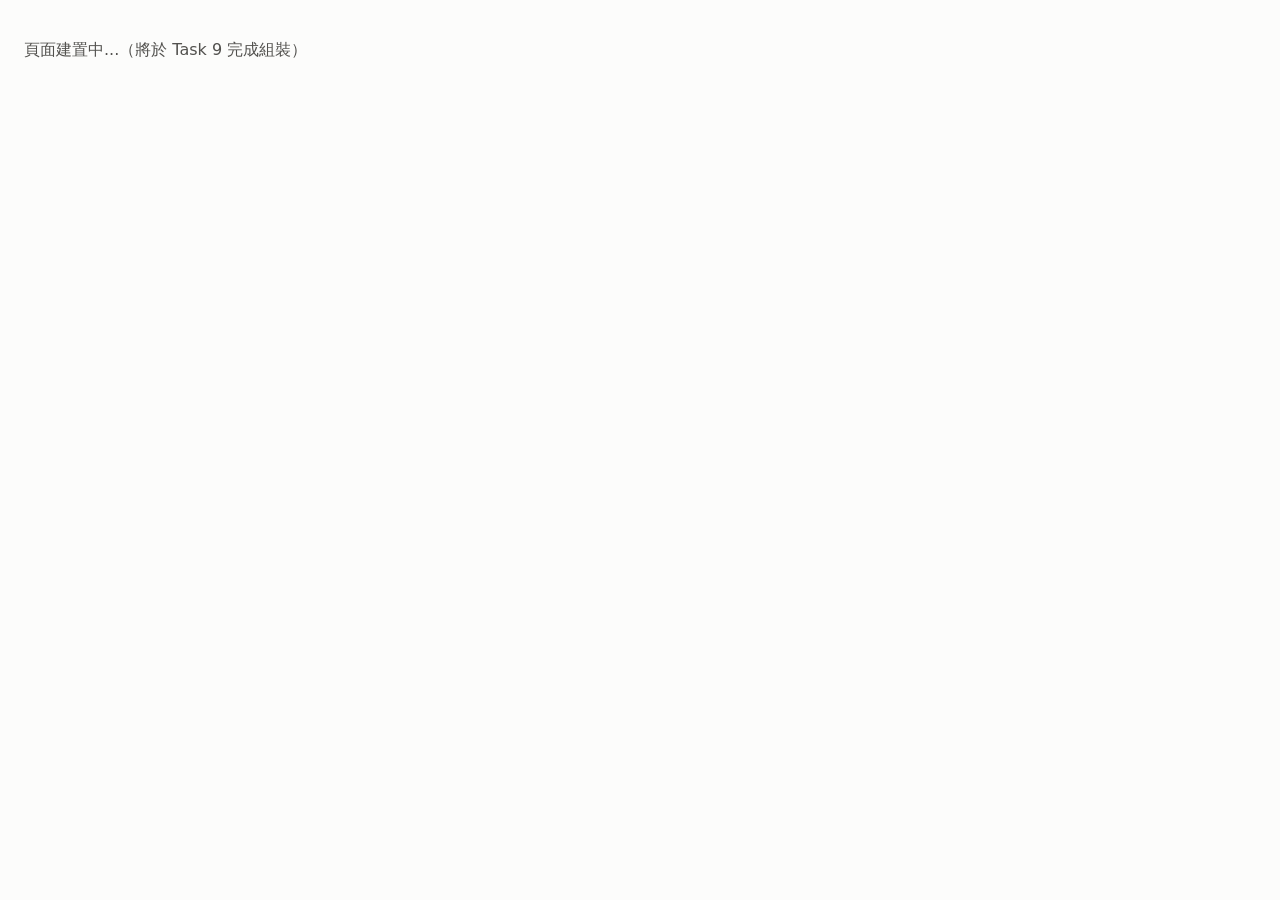
==== index.html @ ae928640 "Scaffold: 建立純網頁版專案骨架與 Plotly.js 入庫 新增目錄結構、vendored Plotly.js 2.35.2（含供報告內嵌用的 JS 字串版本）、 共用設計系統 CSS，以及" ====
<!doctype html>
<html lang="zh-Hant">
<head>
<meta charset="utf-8">
<meta name="viewport" content="width=device-width, initial-scale=1">
<title>交易績效追蹤與多策略分析系統</title>
<link rel="stylesheet" href="css/style.css">
</head>
<body>
<div id="app-root">
  <p style="padding:24px;">頁面建置中...（將於 Task 9 完成組裝）</p>
</div>
</body>
</html>
---- css/style.css ----
:root {
  --surface: #fcfcfb;
  --ink-primary: #0b0b0b;
  --ink-secondary: #52514e;
  --ink-muted: #898781;
  --grid: #e1e0d9;
  --baseline: #c3c2b7;
  --good: #0ca30c;
  --critical: #d03b3b;
  --good-fill: rgba(12, 163, 12, 0.10);
  --critical-fill: rgba(208, 59, 59, 0.10);
  --font-family: system-ui, -apple-system, 'Segoe UI', sans-serif;
}

* { box-sizing: border-box; }

body {
  margin: 0;
  background: var(--surface);
  color: var(--ink-secondary);
  font-family: var(--font-family);
}

.app-layout { display: flex; min-height: 100vh; }

.sidebar {
  width: 300px;
  flex-shrink: 0;
  padding: 20px;
  border-right: 1px solid var(--grid);
  background: #ffffff;
}
.sidebar h2 { font-size: 1rem; color: var(--ink-primary); margin: 0 0 16px 0; }
.sidebar label { display: block; font-size: 0.8rem; color: var(--ink-muted); margin-bottom: 6px; }
.sidebar select { width: 100%; padding: 8px; margin-bottom: 16px; border: 1px solid var(--grid); border-radius: 6px; font-family: var(--font-family); }
.sidebar-divider { border: none; border-top: 1px solid var(--grid); margin: 16px 0; }

.main-content { flex: 1; padding: 24px 32px; max-width: 100%; overflow-x: auto; }

h1.page-title { font-size: 1.6rem; color: var(--ink-primary); margin: 0 0 4px 0; }
.page-subtitle { font-size: 0.9rem; color: var(--ink-muted); margin-bottom: 24px; }

.section-title {
  font-size: 1.1rem;
  font-weight: 600;
  color: var(--ink-primary);
  margin: 28px 0 12px 0;
  border-left: 4px solid var(--good);
  padding-left: 8px;
}

.metric-grid { display: grid; grid-template-columns: repeat(2, 1fr); gap: 10px; }
@media (min-width: 900px) { .metric-grid { grid-template-columns: repeat(4, 1fr); } }
.metric-card { background: #ffffff; border: 1px solid var(--grid); border-radius: 10px; padding: 12px 14px; }
.metric-label { font-size: 0.72rem; color: var(--ink-muted); margin-bottom: 6px; }
.metric-value { font-size: 1.15rem; font-weight: 700; }

.chart-block { background: #ffffff; border: 1px solid var(--grid); border-radius: 10px; padding: 8px; margin-bottom: 16px; overflow-x: auto; }

.table-toolbar { display: flex; justify-content: flex-end; margin-bottom: 8px; }
.table-toolbar input[type="search"] { padding: 6px 10px; border: 1px solid var(--grid); border-radius: 6px; font-family: var(--font-family); width: 220px; }

.table-scroll { overflow-x: auto; border: 1px solid var(--grid); border-radius: 10px; max-height: 480px; overflow-y: auto; }
table.trade-table { width: 100%; border-collapse: collapse; font-size: 0.8rem; white-space: nowrap; }
table.trade-table thead th {
  position: sticky; top: 0; background: var(--surface); color: var(--ink-muted);
  text-align: left; padding: 8px 10px; border-bottom: 1px solid var(--grid);
  cursor: pointer; user-select: none;
}
table.trade-table thead th:hover { color: var(--ink-primary); }
table.trade-table tbody td { padding: 7px 10px; border-bottom: 1px solid var(--grid); color: var(--ink-secondary); }
.empty-note { color: var(--ink-muted); font-size: 0.9rem; }

.tabs { display: flex; gap: 4px; margin-bottom: 16px; border-bottom: 1px solid var(--grid); }
.tab-button {
  padding: 8px 16px; border: none; background: none; font-family: var(--font-family);
  font-size: 0.9rem; color: var(--ink-muted); cursor: pointer; border-bottom: 2px solid transparent;
}
.tab-button.active { color: var(--ink-primary); border-bottom-color: var(--good); font-weight: 600; }
.tab-panel { display: none; }
.tab-panel.active { display: block; }

.form-grid { display: grid; grid-template-columns: repeat(3, 1fr); gap: 12px; margin-bottom: 12px; }
@media (max-width: 720px) { .form-grid { grid-template-columns: 1fr; } }
.form-field label { display: block; font-size: 0.78rem; color: var(--ink-muted); margin-bottom: 4px; }
.form-field input, .form-field select { width: 100%; padding: 8px; border: 1px solid var(--grid); border-radius: 6px; font-family: var(--font-family); }

.btn { padding: 9px 18px; border-radius: 6px; border: 1px solid var(--grid); background: #ffffff; font-family: var(--font-family); font-size: 0.85rem; cursor: pointer; }
.btn-primary { background: var(--good); color: #ffffff; border-color: var(--good); }
.btn-danger { background: var(--critical); color: #ffffff; border-color: var(--critical); }
.btn-block { width: 100%; }
.btn + .btn { margin-left: 8px; }

.alert { padding: 10px 14px; border-radius: 6px; font-size: 0.85rem; margin: 10px 0; }
.alert-error { background: var(--critical-fill); color: var(--critical); border: 1px solid var(--critical); }
.alert-success { background: var(--good-fill); color: var(--good); border: 1px solid var(--good); }
.alert-warning { background: #fdf3e0; color: #9a6b00; border: 1px solid #e8c27a; }
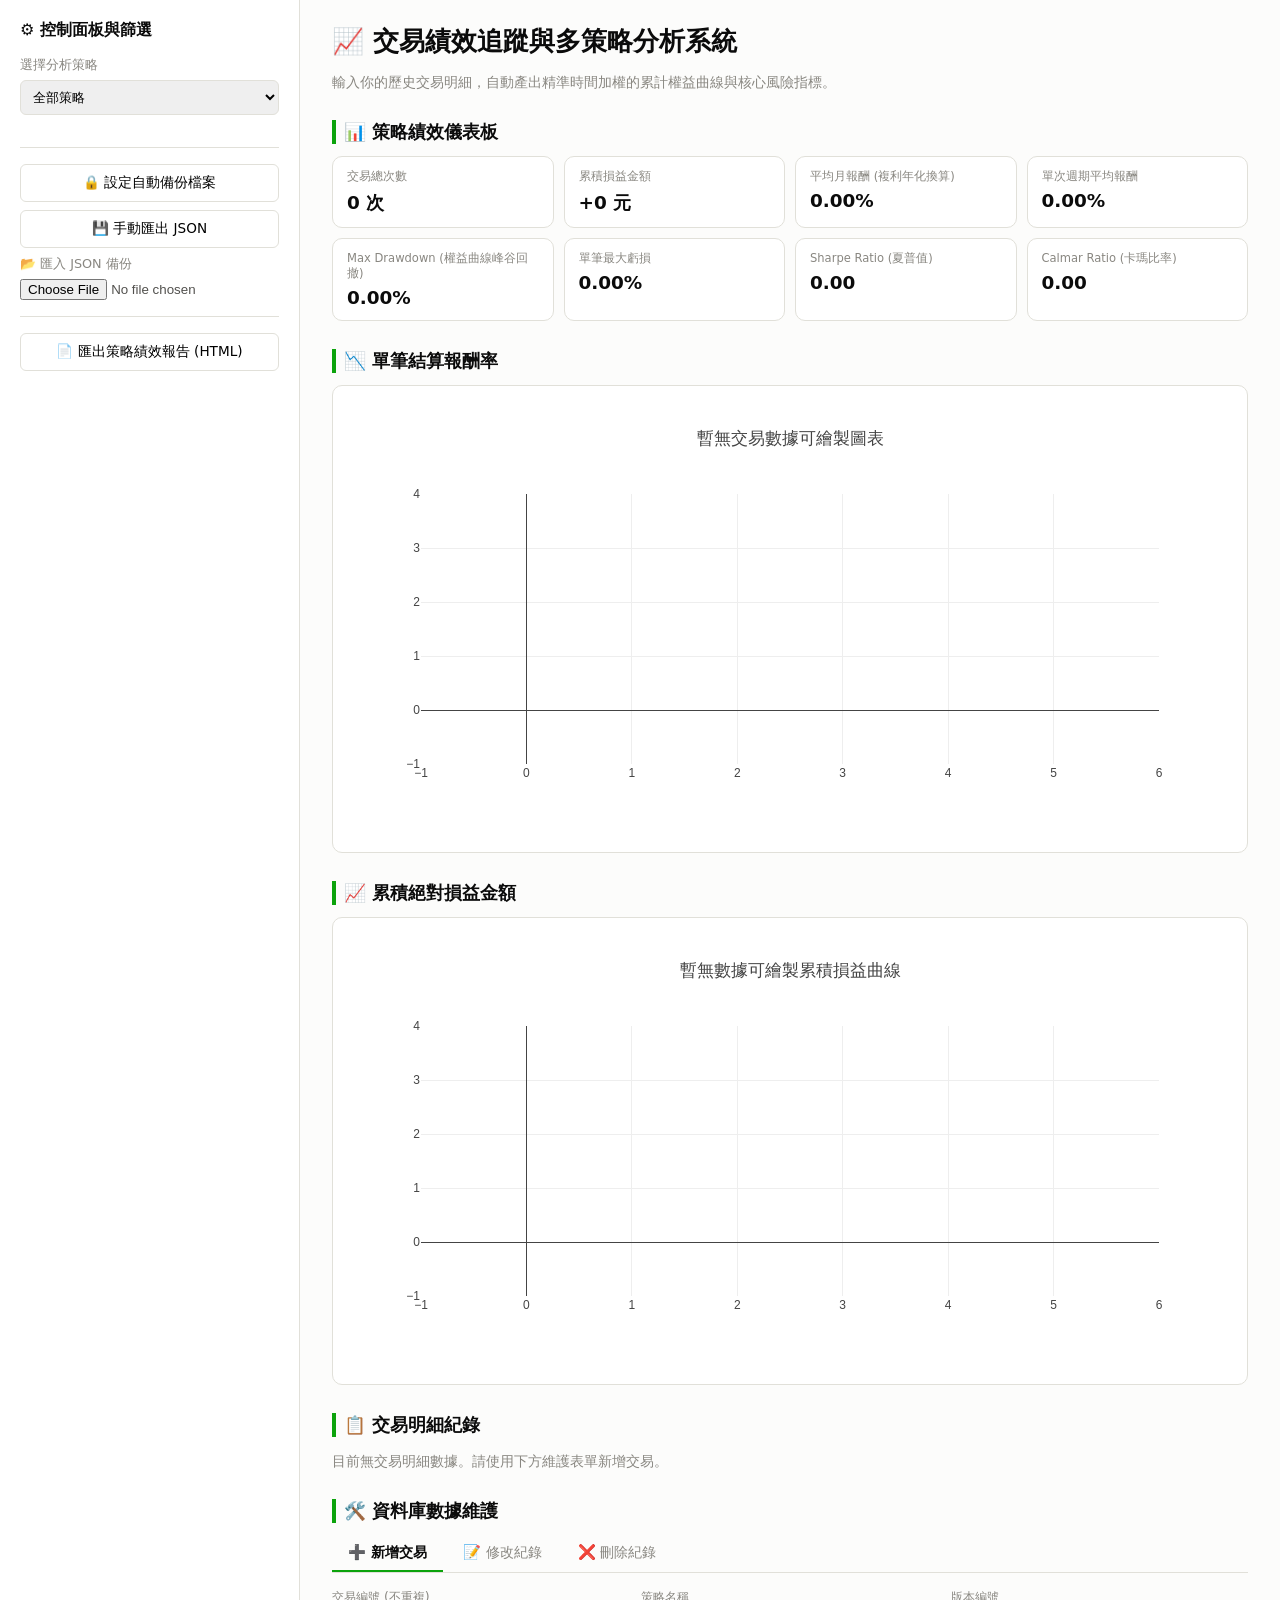
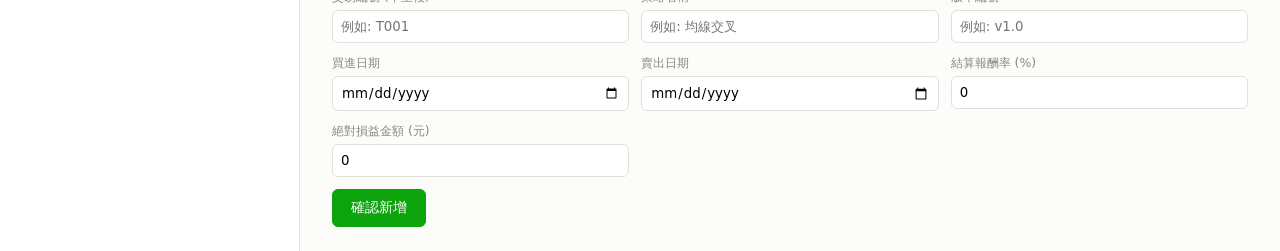
==== commit 73aba912: "Feat: 完成純網頁版整合入口，全功能可用 js/app.js 串接 db/backup/timeSeries/metrics/charts/dashboard/forms/report 所有模組：" ====
--- a/index.html
+++ b/index.html
@@ -7,8 +7,56 @@
 <link rel="stylesheet" href="css/style.css">
 </head>
 <body>
-<div id="app-root">
-  <p style="padding:24px;">頁面建置中...（將於 Task 9 完成組裝）</p>
+<div class="app-layout">
+  <aside class="sidebar">
+    <h2>⚙️ 控制面板與篩選</h2>
+    <label for="strategy-select">選擇分析策略</label>
+    <select id="strategy-select"></select>
+
+    <hr class="sidebar-divider">
+    <button id="btn-choose-backup" class="btn btn-block">🔒 設定自動備份檔案</button>
+    <div style="height:8px;"></div>
+    <button id="btn-export-json" class="btn btn-block">💾 手動匯出 JSON</button>
+    <div style="height:8px;"></div>
+    <label for="file-import-json">📂 匯入 JSON 備份</label>
+    <input type="file" id="file-import-json" accept=".json">
+
+    <hr class="sidebar-divider">
+    <button id="btn-export-report" class="btn btn-block">📄 匯出策略績效報告 (HTML)</button>
+  </aside>
+
+  <main class="main-content">
+    <h1 class="page-title">📈 交易績效追蹤與多策略分析系統</h1>
+    <p class="page-subtitle">輸入你的歷史交易明細，自動產出精準時間加權的累計權益曲線與核心風險指標。</p>
+
+    <div class="section-title">📊 策略績效儀表板</div>
+    <div id="metric-cards" class="metric-grid"></div>
+
+    <div class="section-title">📉 單筆結算報酬率</div>
+    <div class="chart-block"><div id="returns-chart" style="width:100%;"></div></div>
+
+    <div class="section-title">📈 累積絕對損益金額</div>
+    <div class="chart-block"><div id="cum-pnl-chart" style="width:100%;"></div></div>
+
+    <div class="section-title">📋 交易明細紀錄</div>
+    <div id="trade-table"></div>
+
+    <div class="section-title">🛠️ 資料庫數據維護</div>
+    <div id="forms-container"></div>
+  </main>
 </div>
+
+<script src="lib/plotly.min.js"></script>
+<script src="lib/plotly-source.js"></script>
+<script src="js/config.js"></script>
+<script src="js/db.js"></script>
+<script src="js/backup.js"></script>
+<script src="js/timeSeries.js"></script>
+<script src="js/metrics.js"></script>
+<script src="js/charts.js"></script>
+<script src="js/dashboard.js"></script>
+<script src="js/forms.js"></script>
+<script src="js/report.js"></script>
+<script src="js/app.js"></script>
 </body>
 </html>
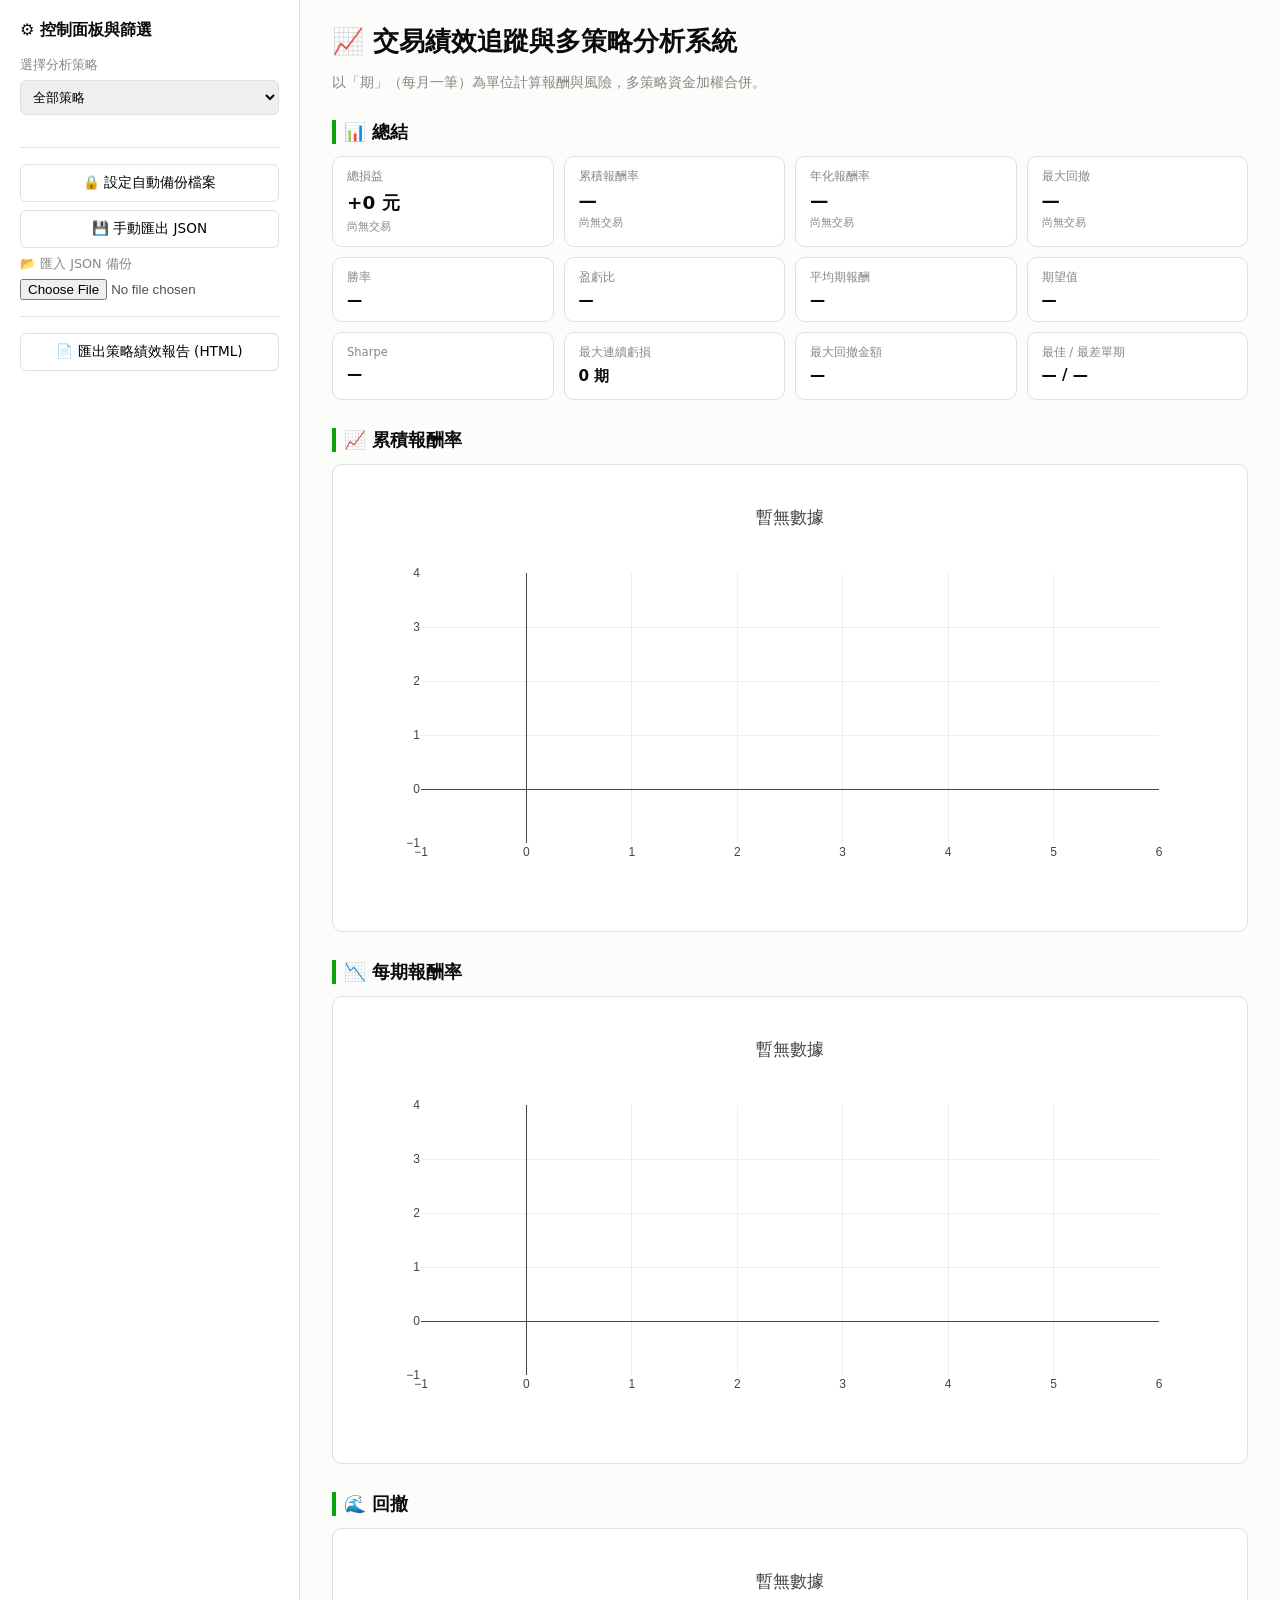
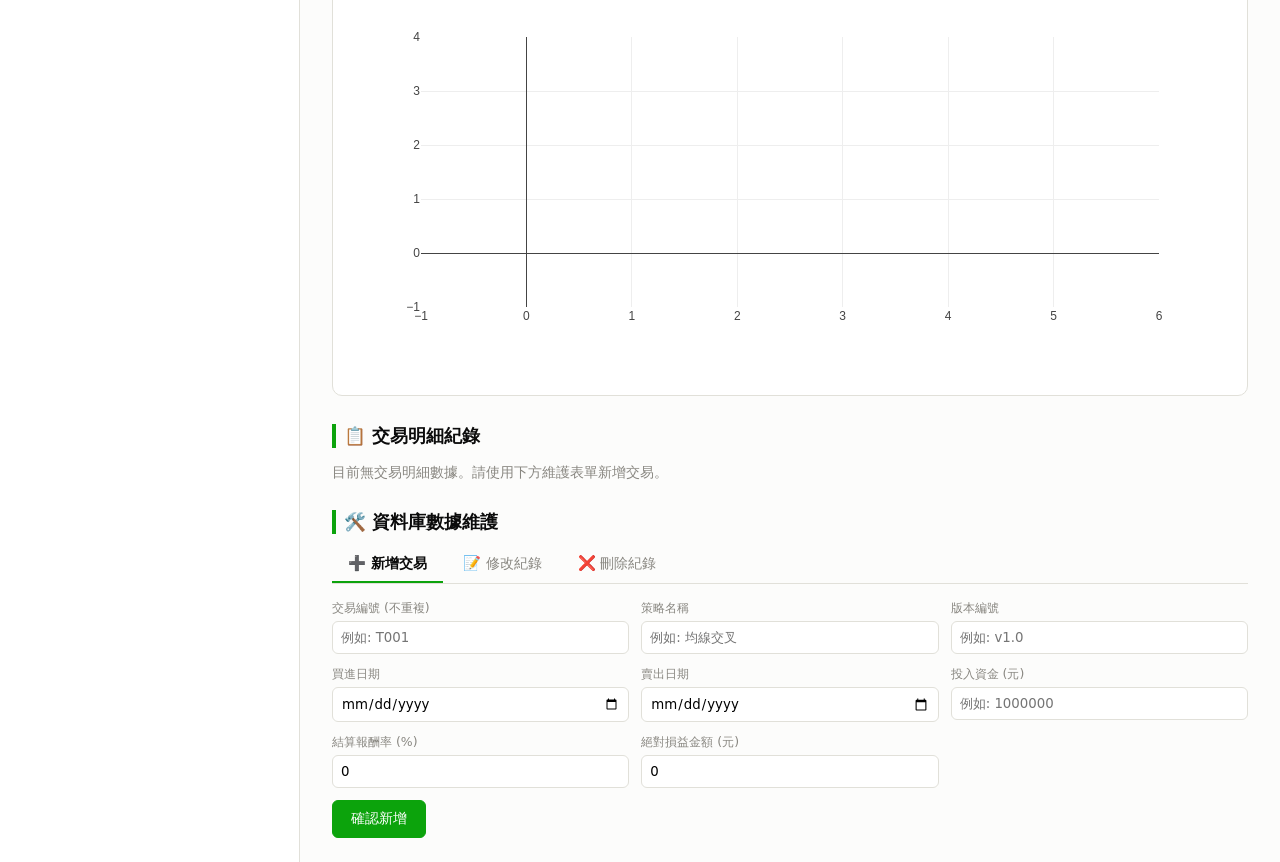
==== commit 837dc678: "Feat: 四層版面串接、報告改用新圖表與比較表，更新設計說明 Co-Authored-By: Claude Fable 5.1 <noreply@anthropic.com> Claude-Sess" ====
--- a/index.html
+++ b/index.html
@@ -27,16 +27,26 @@
 
   <main class="main-content">
     <h1 class="page-title">📈 交易績效追蹤與多策略分析系統</h1>
-    <p class="page-subtitle">輸入你的歷史交易明細，自動產出精準時間加權的累計權益曲線與核心風險指標。</p>
+    <p class="page-subtitle">以「期」（每月一筆）為單位計算報酬與風險，多策略資金加權合併。</p>
 
-    <div class="section-title">📊 策略績效儀表板</div>
-    <div id="metric-cards" class="metric-grid"></div>
+    <div class="section-title">📊 總結</div>
+    <div id="summary-cards" class="metric-grid"></div>
+    <div id="detail-cards" class="metric-grid metric-grid-detail"></div>
+    <p id="capital-notice" class="notice" hidden></p>
 
-    <div class="section-title">📉 單筆結算報酬率</div>
-    <div class="chart-block"><div id="returns-chart" style="width:100%;"></div></div>
+    <div class="section-title">📈 累積報酬率</div>
+    <div class="chart-block"><div id="cum-return-chart" style="width:100%;"></div></div>
 
-    <div class="section-title">📈 累積絕對損益金額</div>
-    <div class="chart-block"><div id="cum-pnl-chart" style="width:100%;"></div></div>
+    <div class="section-title">📉 每期報酬率</div>
+    <div class="chart-block"><div id="period-returns-chart" style="width:100%;"></div></div>
+
+    <div class="section-title">🌊 回撤</div>
+    <div class="chart-block"><div id="drawdown-chart" style="width:100%;"></div></div>
+
+    <div id="strategy-section" hidden>
+      <div class="section-title">🏁 策略比較</div>
+      <div id="strategy-table"></div>
+    </div>
 
     <div class="section-title">📋 交易明細紀錄</div>
     <div id="trade-table"></div>
@@ -49,6 +59,7 @@
 <script src="lib/plotly.min.js"></script>
 <script src="lib/plotly-source.js"></script>
 <script src="js/config.js"></script>
+<script src="js/utils.js"></script>
 <script src="js/db.js"></script>
 <script src="js/backup.js"></script>
 <script src="js/timeSeries.js"></script>
--- a/css/style.css
+++ b/css/style.css
@@ -95,3 +95,11 @@
 .alert-error { background: var(--critical-fill); color: var(--critical); border: 1px solid var(--critical); }
 .alert-success { background: var(--good-fill); color: var(--good); border: 1px solid var(--good); }
 .alert-warning { background: #fdf3e0; color: #9a6b00; border: 1px solid #e8c27a; }
+
+.metric-sub { font-size: 0.7rem; color: var(--ink-muted); margin-top: 4px; }
+.metric-grid-detail { grid-template-columns: repeat(2, 1fr); margin-top: 10px; }
+@media (min-width: 900px) { .metric-grid-detail { grid-template-columns: repeat(4, 1fr); } }
+@media (min-width: 1300px) { .metric-grid-detail { grid-template-columns: repeat(8, 1fr); } }
+.metric-card-small .metric-value { font-size: 0.95rem; }
+.capital-missing { color: #9a6b00; background: #fdf3e0; padding: 1px 6px; border-radius: 4px; font-size: 0.75rem; }
+.notice { font-size: 0.85rem; color: #9a6b00; background: #fdf3e0; border: 1px solid #e8c27a; border-radius: 6px; padding: 8px 12px; margin: 10px 0 0 0; }
